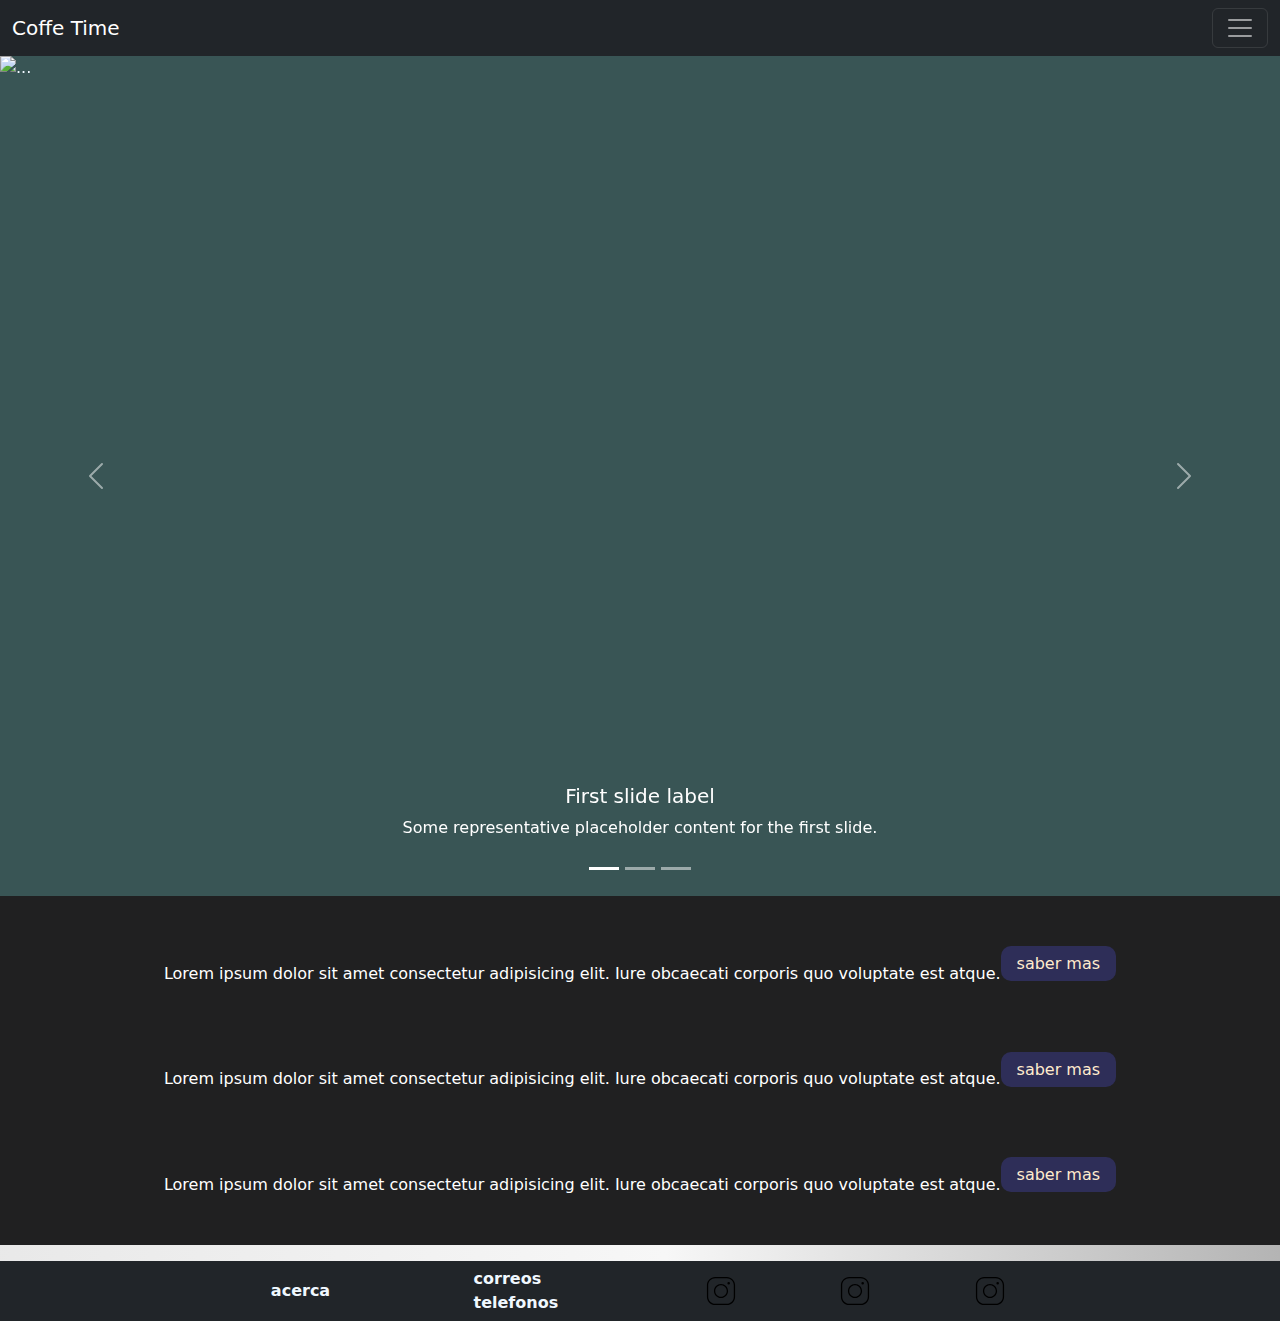
==== index.html @ 0d721674 "primer post pagina evaluación" ====
<!DOCTYPE html>
<html lang="en">
<head>
    <meta charset="UTF-8">
    <meta http-equiv="X-UA-Compatible" content="IE=edge">
    <meta name="viewport" content="width=device-width, initial-scale=1.0">
    <link rel="stylesheet" href="estilos/global.css">
    <link rel="stylesheet" href="estilos/nav.css">
    <link rel="stylesheet" href="estilos/footer.css">
    <link rel="stylesheet" href="estilos/contenido.css">
    <link rel="stylesheet" href="https://cdn.jsdelivr.net/npm/bootstrap@5.2.3/dist/css/bootstrap.min.css">
    <title>Servicio</title>
</head>
<body>
   <div class="contenedor__nav">
    <nav class="navbar navbar-dark bg-dark fixed-top">
      <div class="container-fluid">
        <a class="navbar-brand" href="#">Coffe Time</a>
        <button class="navbar-toggler" type="button" data-bs-toggle="offcanvas" data-bs-target="#offcanvasDarkNavbar" aria-controls="offcanvasDarkNavbar">
          <span class="navbar-toggler-icon"></span>
        </button>
        <div class="offcanvas offcanvas-end text-bg-dark" tabindex="-1" id="offcanvasDarkNavbar" aria-labelledby="offcanvasDarkNavbarLabel">
          <div class="offcanvas-header">
            <h5 class="offcanvas-title" id="offcanvasDarkNavbarLabel">Coffe Time</h5>
            <button type="button" class="btn-close btn-close-white" data-bs-dismiss="offcanvas" aria-label="Close"></button>
          </div>
          <div class="offcanvas-body">
            <ul class="navbar-nav justify-content-end flex-grow-1 pe-3">
              <li class="nav-item">
                <a class="nav-link active" aria-current="page" href="#">Home</a>
              </li>
              <li class="nav-item">
                <a class="nav-link" href="imagenes.html">Imagenes</a>
              </li>
              <li class="nav-item dropdown">
                <a class="nav-link dropdown-toggle" href="#" role="button" data-bs-toggle="dropdown" aria-expanded="false">
                  Mas
                </a>
                <ul class="dropdown-menu dropdown-menu-dark">
                  <li><a class="dropdown-item" href="#">Quienes Somos</a></li>
                  <li><a class="dropdown-item" href="#">Ubicacion</a></li>
                  <li>
                    <hr class="dropdown-divider">
                  </li>
                  <li><a class="dropdown-item" href="contacto.html">Contactanos</a></li>
                </ul>
              </li>
            </ul>
            <form class="d-flex mt-3" role="search">
              <input class="form-control me-2" type="search" placeholder="Search" aria-label="Search">
              <button class="btn btn-success" type="submit">Search</button>
            </form>
          </div>
        </div>
      </div>
    </nav>
    </div> 

    <div class="contenedor__contenido">
       
        <div class="contenido__container">
            <div class="contenido__principal">
                <div id="carouselExampleCaptions" class="carousel slide" data-bs-ride="false">
                    <div class="carousel-indicators">
                      <button type="button" data-bs-target="#carouselExampleCaptions" data-bs-slide-to="0" class="active" aria-current="true" aria-label="Slide 1"></button>
                      <button type="button" data-bs-target="#carouselExampleCaptions" data-bs-slide-to="1" aria-label="Slide 2"></button>
                      <button type="button" data-bs-target="#carouselExampleCaptions" data-bs-slide-to="2" aria-label="Slide 3"></button>
                    </div>
                    <div class="carousel-inner">
                      <div class="carousel-item active">
                        <img src="img/cafe1.jpeg" class="d-block w-100 ajuste" alt="...">
                        <div class="carousel-caption d-none d-md-block">
                          <h5>First slide label</h5>
                          <p>Some representative placeholder content for the first slide.</p>
                        </div>
                      </div>
                      <div class="carousel-item">
                        <img src="img/cafe2.jpeg" class="d-block w-100 ajuste" alt="...">
                        <div class="carousel-caption d-none d-md-block">
                          <h5>Second slide label</h5>
                          <p>Some representative placeholder content for the second slide.</p>
                        </div>
                      </div>
                      <div class="carousel-item">
                        <img src="img/cafe3.jpeg" class="d-block w-100 ajuste" alt="...">
                        <div class="carousel-caption d-none d-md-block">
                          <h5>Third slide label</h5>
                          <p>Some representative placeholder content for the third slide.</p>
                        </div>
                      </div>
                    </div>
                    <button class="carousel-control-prev" type="button" data-bs-target="#carouselExampleCaptions" data-bs-slide="prev">
                      <span class="carousel-control-prev-icon" aria-hidden="true"></span>
                      <span class="visually-hidden">Previous</span>
                    </button>
                    <button class="carousel-control-next" type="button" data-bs-target="#carouselExampleCaptions" data-bs-slide="next">
                      <span class="carousel-control-next-icon" aria-hidden="true"></span>
                      <span class="visually-hidden">Next</span>
                    </button>
                  </div>
            </div>
           
            <div class="contenido__cards">
                <div class="tarjeta">
                    <div class="contenedor__imagen"><img class="imagen__tarjeta" src="img/cafe1.jpeg" alt=""></div>
                    <div class="contenedor__parrafo"><p>Lorem ipsum dolor sit amet consectetur adipisicing elit.
                        
                         Iure obcaecati corporis quo voluptate est atque.</p></div>
                    <div class="contenedor__link"><a href="#">saber mas</a></div>
                </div>
                <div class="tarjeta">
                    <div class="contenedor__imagen"><img class="imagen__tarjeta" src="img/cafe1.jpeg" alt=""></div>
                    <div class="contenedor__parrafo"><p>Lorem ipsum dolor sit amet consectetur adipisicing elit.
                        
                         Iure obcaecati corporis quo voluptate est atque.</p></div>
                    <div class="contenedor__link"><a href="#">saber mas</a></div>
                </div>
                <div class="tarjeta">
                    <div class="contenedor__imagen"><img class="imagen__tarjeta" src="img/cafe1.jpeg" alt=""></div>
                    <div class="contenedor__parrafo"><p>Lorem ipsum dolor sit amet consectetur adipisicing elit.
                        
                         Iure obcaecati corporis quo voluptate est atque.</p></div>
                    <div class="contenedor__link"><a href="#">saber mas</a></div>
                </div>
                

            </div>
                
            
        </div>
    </div>

    
    <div class="contenedor__footer">
        <footer class="footer__container">
            <div class="footer__item">acerca</div>
            <div class="footer__item">
                <div>correos</div>
                <div>telefonos</div>
            </div>
            <div class="footer__item footer__rrss">
                <div class="contenedor__rrss">
                    <a href="#">
                        <img class="icono__rrss" src="img/icons8-instagram-ios-16/icons8-instagram-100.svg" alt="">
                    </a>
                </div>
                
                <div class="contenedor__rrss">
                    <a href="#">
                        <img class="icono__rrss" src="img/icons8-instagram-ios-16/icons8-instagram-100.svg" alt="">
                    </a>
                </div>
                
                <div class="contenedor__rrss">
                    <a href="#">
                        <img class="icono__rrss" src="img/icons8-instagram-ios-16/icons8-instagram-100.svg" alt="">
                    </a>
                </div>
                
            </div>
                
            
                
        </footer>
    </div>
    <script src="https://cdn.jsdelivr.net/npm/bootstrap@5.2.3/dist/js/bootstrap.bundle.min.js"></script>
</body>
</html>
---- estilos/global.css ----
*{
    margin: 0;
    padding: 0;
    box-sizing: border-box;
}

body{
    background: rgb(232,232,232);
background: linear-gradient(90deg, rgba(232,232,232,0.9697128851540616) 0%, rgba(247,247,247,1) 52%, rgba(180,180,180,1) 100%);
}
---- estilos/nav.css ----
:root{
    --color-fondo:rgba(77, 52, 2, 0.977);
}

.contenedor__nav{
    position: fixed;
    z-index: 100000;
    width: 100%;
    background-color:rgb(255, 255, 255);
    display: flex;
    align-items: center;
    justify-content: center;
}

.nav__container{
    width: 100%;
    max-width: 1025px;
    height: 60px;
    display: flex;
    justify-content: space-evenly;
    align-items: center;    
    background-color:var(--color-fondo);

}

.nav__item{
    font-weight: 600;
    color: #ffffff;
}

.logo{
    width: 2rem;
}
---- estilos/footer.css ----
:root{
    --color-fondo:#212529;
}

.contenedor__footer{
    width: 100%;
    background-color:#212529;
    display: flex;
    align-items: center;
    justify-content: center;
    margin-top: 1rem;
}

.footer__container{
    width: 100%;
    max-width: 1025px;
    height: 60px;
    display: flex;
    justify-content: space-evenly;
    align-items: center;    
    background-color: var(--color-fondo);
}

.footer__item{
    font-weight: bold;
    color: aliceblue;
}
---- estilos/contenido.css ----
.contenedor__contenido{
    width: 100%;
    background-color:rgb(255, 255, 255);
    display: flex;
    align-items: center;
    justify-content: center;
}

.contenido__container{
    margin-top: 56px;
    width: 100%;
    max-width: 1425px;
    display: flex;
    flex-wrap: wrap;    
    background-color: rgb(32, 32, 33);
    color: aliceblue;
}

.contenido__principal{
    width: 100%;
    height: calc(100vh - 60px);
    
    background-color: rgb(57, 85, 85);
    
}

.ajuste{
    height: calc(100vh - 60px);
    object-fit: cover;
}

.contenedor__input{
    margin-top: 1rem;
    display: flex;
    flex-wrap: wrap;
    justify-content: center;
}

.label{
    width: 80%;
    text-align: center;
}

.input{
    width: 80%;
    padding: 0.2rem;
    margin-top: 1rem;
}

.textarea{
    width: 80%;
    height: 200px;
}

.contenedor__boton{
    margin-bottom: 1rem;
}

.boton{
    width: 60%;
    border: none;
    border-radius: 15px;
    padding: 0.3rem 0;
}

.contenido__cards{
    margin-top: 1rem;
    margin-bottom: 1rem;
    width: 100%;
    display: flex;
    flex-wrap: wrap;
    justify-content: center;
}

.tarjeta{
    margin: 1rem 0;
    width: 80%;
    color: rgb(255, 255, 255);
    text-align: center;
    display: flex;
    flex-wrap: wrap;
    justify-content: center;
}

.contenedor__imagen{
    width: 90%;
}

.imagen__tarjeta{
    width: 100%;
    border-radius: 15px;
}

.contenedor__parrafo{
    margin-top: 0.6rem;
    text-align: justify;
}


.contenedor__link a{
    text-decoration: none;
    color: blanchedalmond;
    padding: 0.5rem 1rem;
    border-radius: 10px;
    background-color: rgb(46, 46, 88);
}

.footer__rrss{
    width: 30%;
    display: flex;
    justify-content: space-between;
    align-items: start;
}

.contenedor__rrss{
    
    margin: 0 0.2rem;
}

.icono__rrss{
    height: 2rem;
    color: #ffffff;
}

@media (min-width: 1439px) {
    .contenido__cards{
        margin-top: 1rem;
        margin-bottom: 1rem;
        width: 100%;
        display: flex;
        flex-wrap: nowrap;
        justify-content: center;
    }
    
    .tarjeta{
        margin: 1rem;
        width: 70%;
        color: rgb(255, 255, 255);
        text-align: center;
        display: flex;
        flex-wrap: wrap;
        justify-content: center;
    }
    
    .contenedor__imagen{
        width: 90%;
    }
    
    .imagen__tarjeta{
        width: 100%;
        border-radius: 15px;
    }
    
    .contenedor__parrafo{
        margin-top: 0.6rem;
        text-align: justify;
    }
    
    
    .contenedor__link a{
        text-decoration: none;
        color: blanchedalmond;
        padding: 0.5rem 1rem;
        border-radius: 10px;
        background-color: rgb(46, 46, 88);
    }
  }
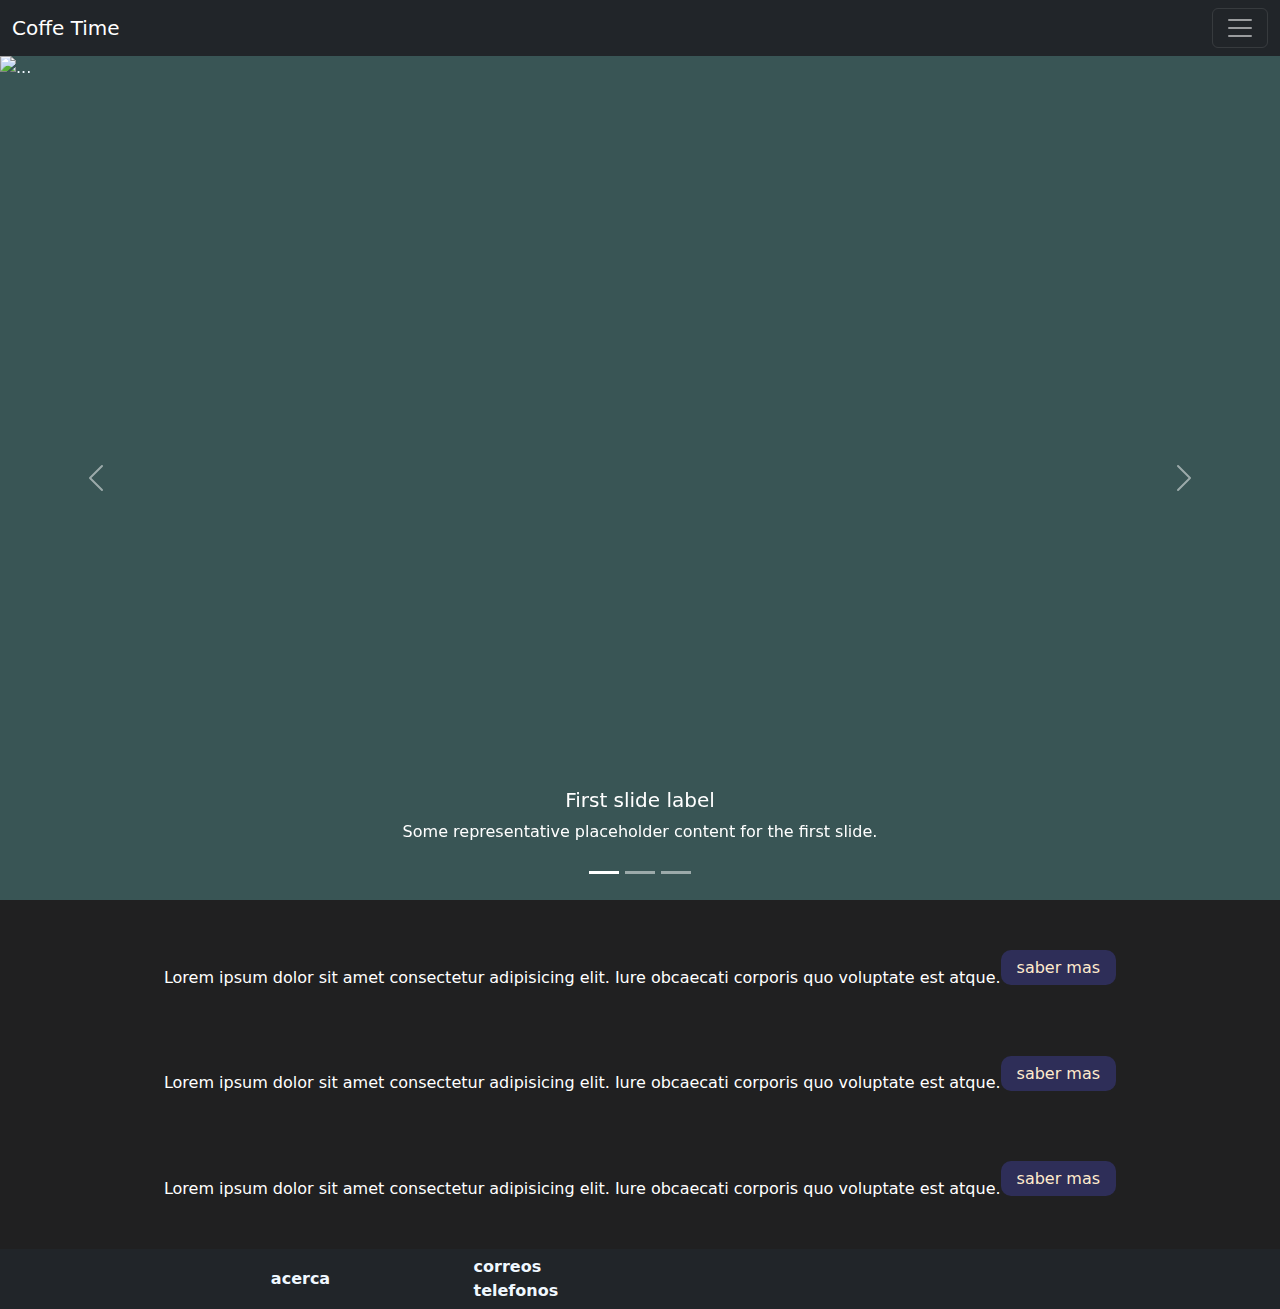
==== commit 64cf46fb: "Add files via upload" ====
--- a/index.html
+++ b/index.html
@@ -141,19 +141,19 @@
             <div class="footer__item footer__rrss">
                 <div class="contenedor__rrss">
                     <a href="#">
-                        <img class="icono__rrss" src="img/icons8-instagram-ios-16/icons8-instagram-100.svg" alt="">
+                        <i class="fa-brands fa-instagram"></i>
                     </a>
                 </div>
                 
                 <div class="contenedor__rrss">
                     <a href="#">
-                        <img class="icono__rrss" src="img/icons8-instagram-ios-16/icons8-instagram-100.svg" alt="">
+                      <i class="fa-brands fa-twitter"></i>
                     </a>
                 </div>
                 
                 <div class="contenedor__rrss">
                     <a href="#">
-                        <img class="icono__rrss" src="img/icons8-instagram-ios-16/icons8-instagram-100.svg" alt="">
+                      <i class="fa-brands fa-youtube"></i>
                     </a>
                 </div>
                 
@@ -163,6 +163,7 @@
                 
         </footer>
     </div>
+    <script src="https://kit.fontawesome.com/75b0463db3.js" crossorigin="anonymous"></script>
     <script src="https://cdn.jsdelivr.net/npm/bootstrap@5.2.3/dist/js/bootstrap.bundle.min.js"></script>
 </body>
 </html>--- a/estilos/footer.css
+++ b/estilos/footer.css
@@ -8,7 +8,7 @@
     display: flex;
     align-items: center;
     justify-content: center;
-    margin-top: 1rem;
+    
 }
 
 .footer__container{
@@ -24,4 +24,21 @@
 .footer__item{
     font-weight: bold;
     color: aliceblue;
+}
+
+.footer__rrss{
+    width: 30%;
+    display: flex;
+    justify-content: space-between;
+    align-items: start;
+}
+
+.contenedor__rrss{
+    
+    margin: 0 0.2rem;
+}
+
+.icono__rrss{
+    height: 2rem;
+    color: #ffffff;
 }--- a/estilos/contenido.css
+++ b/estilos/contenido.css
@@ -18,14 +18,14 @@
 
 .contenido__principal{
     width: 100%;
-    height: calc(100vh - 60px);
+    height: calc(100vh - 56px);
     
     background-color: rgb(57, 85, 85);
     
 }
 
 .ajuste{
-    height: calc(100vh - 60px);
+    height: calc(100vh - 56px);
     object-fit: cover;
 }
 
@@ -47,9 +47,10 @@
     margin-top: 1rem;
 }
 
-.textarea{
+.areatexto{
     width: 80%;
-    height: 200px;
+    height: 100px;
+    resize:none
 }
 
 .contenedor__boton{
@@ -105,22 +106,7 @@
     background-color: rgb(46, 46, 88);
 }
 
-.footer__rrss{
-    width: 30%;
-    display: flex;
-    justify-content: space-between;
-    align-items: start;
-}
 
-.contenedor__rrss{
-    
-    margin: 0 0.2rem;
-}
-
-.icono__rrss{
-    height: 2rem;
-    color: #ffffff;
-}
 
 @media (min-width: 1439px) {
     .contenido__cards{
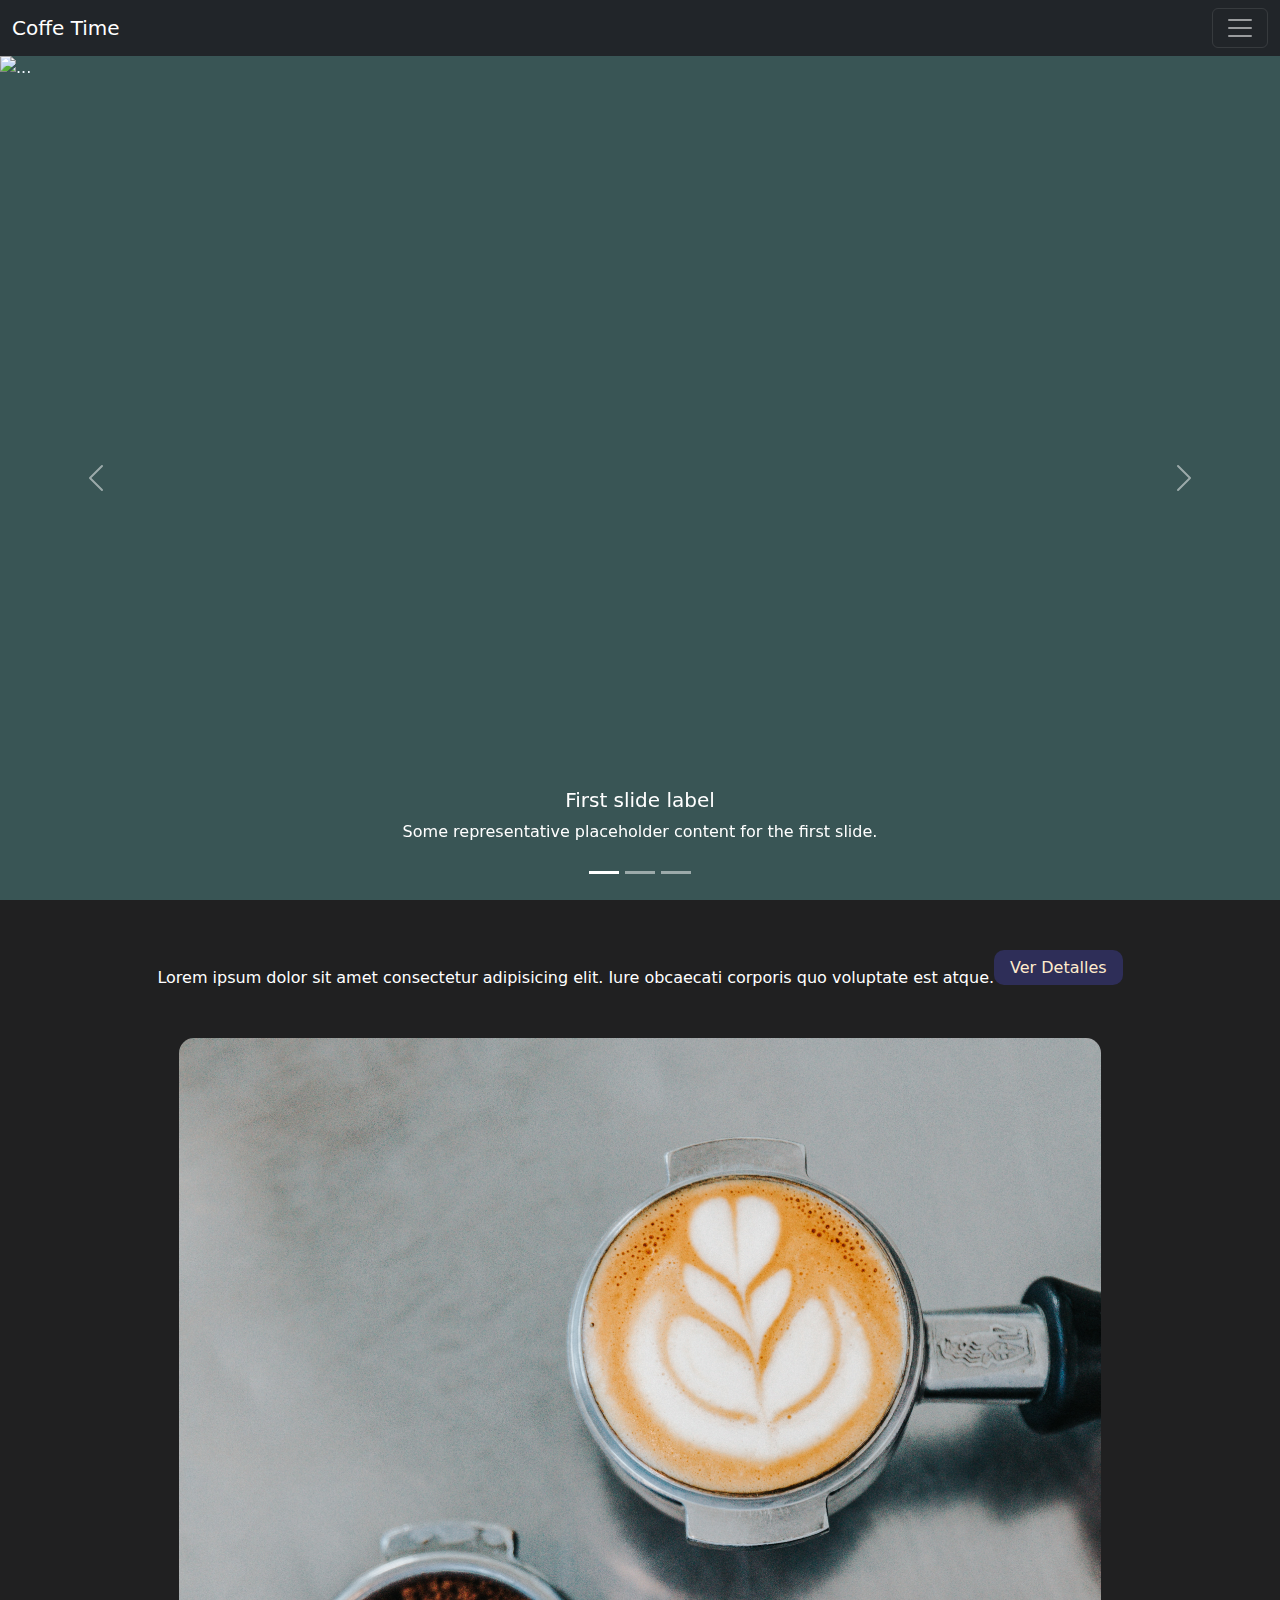
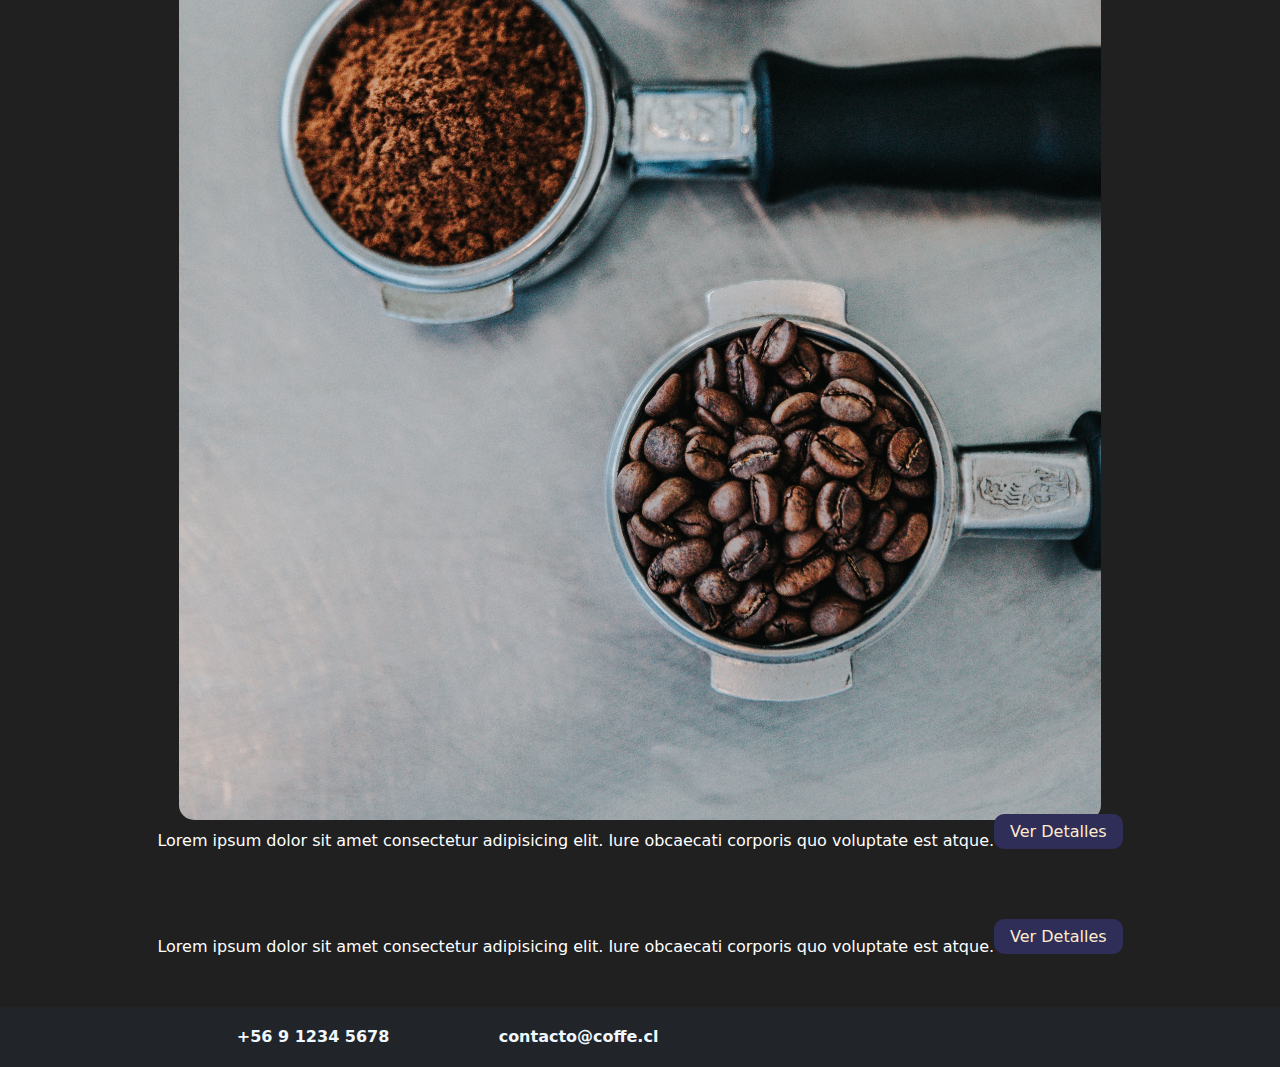
==== commit d9b45776: "Add files via upload" ====
--- a/index.html
+++ b/index.html
@@ -46,10 +46,6 @@
                 </ul>
               </li>
             </ul>
-            <form class="d-flex mt-3" role="search">
-              <input class="form-control me-2" type="search" placeholder="Search" aria-label="Search">
-              <button class="btn btn-success" type="submit">Search</button>
-            </form>
           </div>
         </div>
       </div>
@@ -106,21 +102,21 @@
                     <div class="contenedor__parrafo"><p>Lorem ipsum dolor sit amet consectetur adipisicing elit.
                         
                          Iure obcaecati corporis quo voluptate est atque.</p></div>
-                    <div class="contenedor__link"><a href="#">saber mas</a></div>
+                    <div class="contenedor__link"><a href="detalle.html">Ver Detalles</a></div>
                 </div>
                 <div class="tarjeta">
-                    <div class="contenedor__imagen"><img class="imagen__tarjeta" src="img/cafe1.jpeg" alt=""></div>
+                    <div class="contenedor__imagen"><img class="imagen__tarjeta" src="img/cafe2.jpeg" alt=""></div>
                     <div class="contenedor__parrafo"><p>Lorem ipsum dolor sit amet consectetur adipisicing elit.
                         
                          Iure obcaecati corporis quo voluptate est atque.</p></div>
-                    <div class="contenedor__link"><a href="#">saber mas</a></div>
+                    <div class="contenedor__link"><a href="detalle.html">Ver Detalles</a></div>
                 </div>
                 <div class="tarjeta">
-                    <div class="contenedor__imagen"><img class="imagen__tarjeta" src="img/cafe1.jpeg" alt=""></div>
+                    <div class="contenedor__imagen"><img class="imagen__tarjeta" src="img/cafe3.jpeg" alt=""></div>
                     <div class="contenedor__parrafo"><p>Lorem ipsum dolor sit amet consectetur adipisicing elit.
                         
                          Iure obcaecati corporis quo voluptate est atque.</p></div>
-                    <div class="contenedor__link"><a href="#">saber mas</a></div>
+                    <div class="contenedor__link"><a href="detalle.html">Ver Detalles</a></div>
                 </div>
                 
 
@@ -133,10 +129,9 @@
     
     <div class="contenedor__footer">
         <footer class="footer__container">
-            <div class="footer__item">acerca</div>
-            <div class="footer__item">
-                <div>correos</div>
-                <div>telefonos</div>
+            <div class="footer__item"><i class="fa-brands fa-whatsapp"></i>+56 9 1234 5678</div>
+            <div class="footer__item"><i class="fa-solid fa-envelope"></i>contacto@coffe.cl
+                
             </div>
             <div class="footer__item footer__rrss">
                 <div class="contenedor__rrss">
--- a/estilos/footer.css
+++ b/estilos/footer.css
@@ -24,6 +24,11 @@
 .footer__item{
     font-weight: bold;
     color: aliceblue;
+    
+}
+
+.footer__item i{
+    margin-right: 1rem;
 }
 
 .footer__rrss{
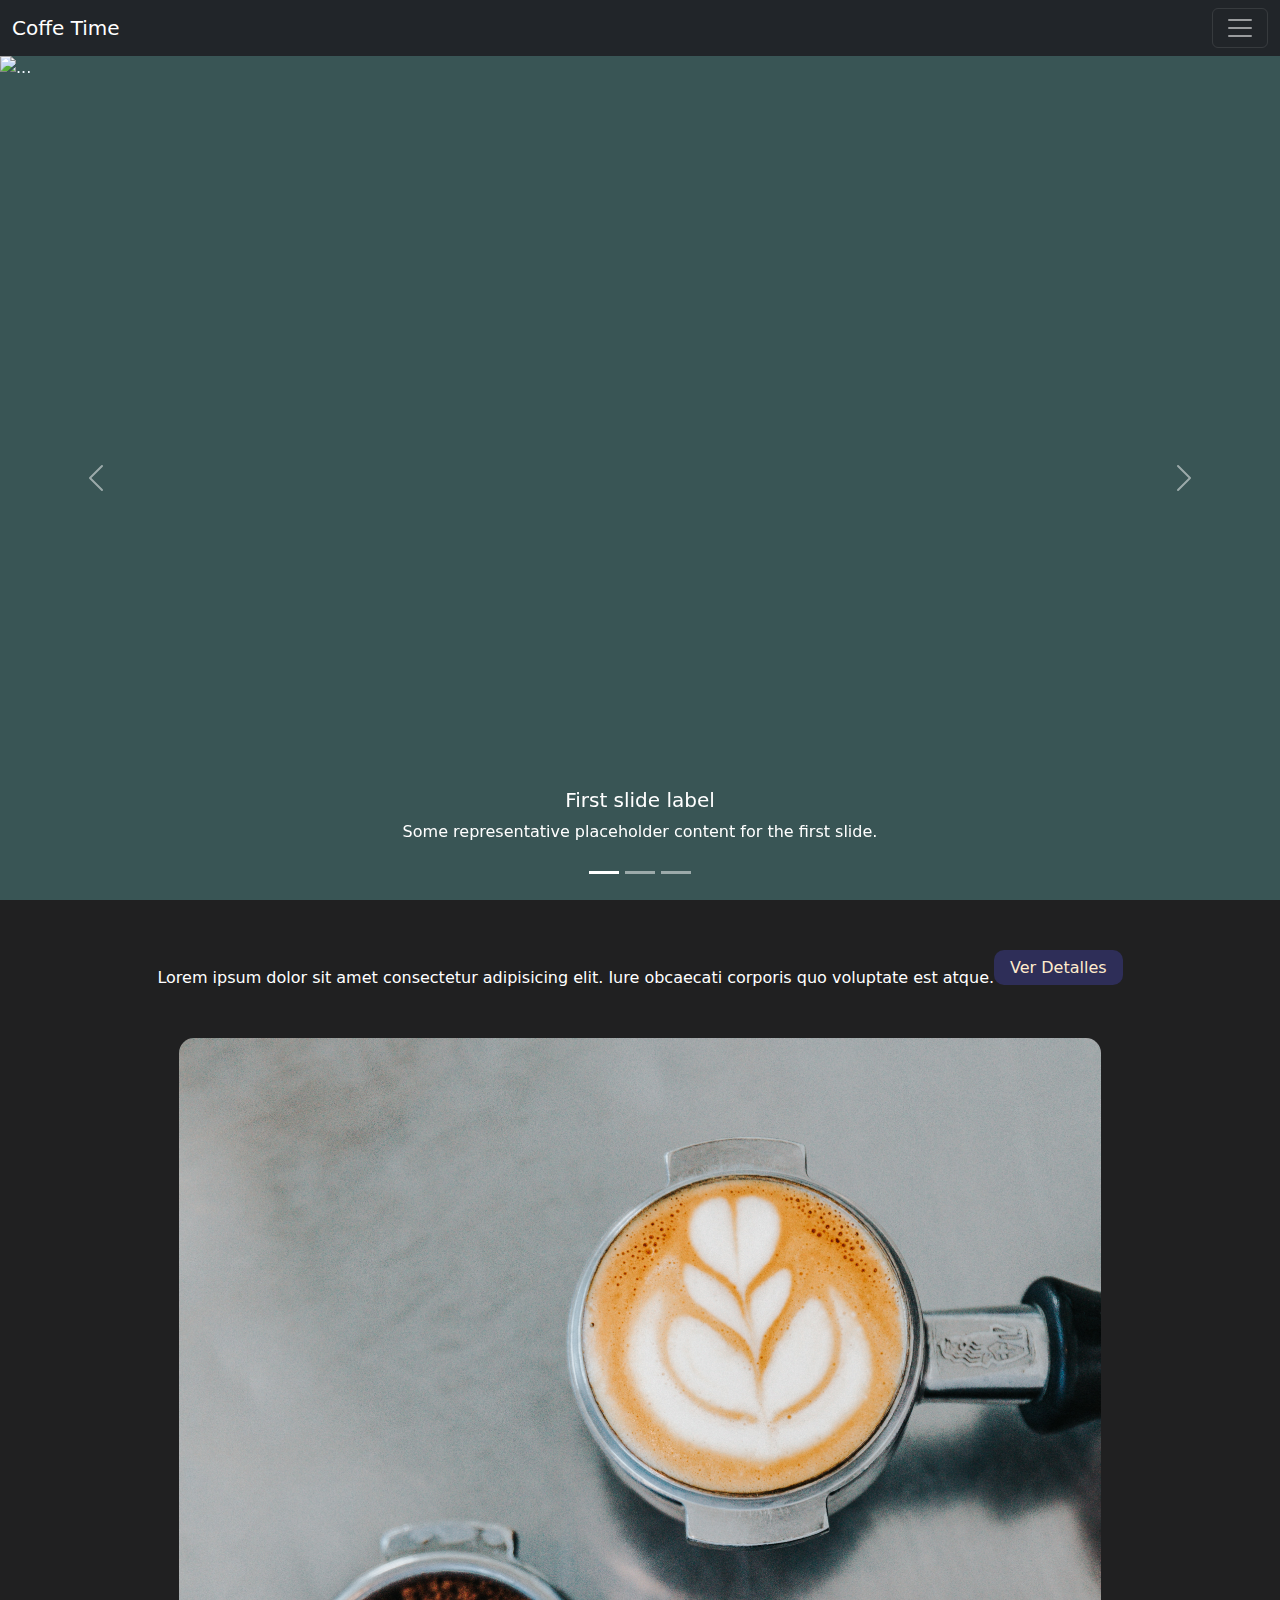
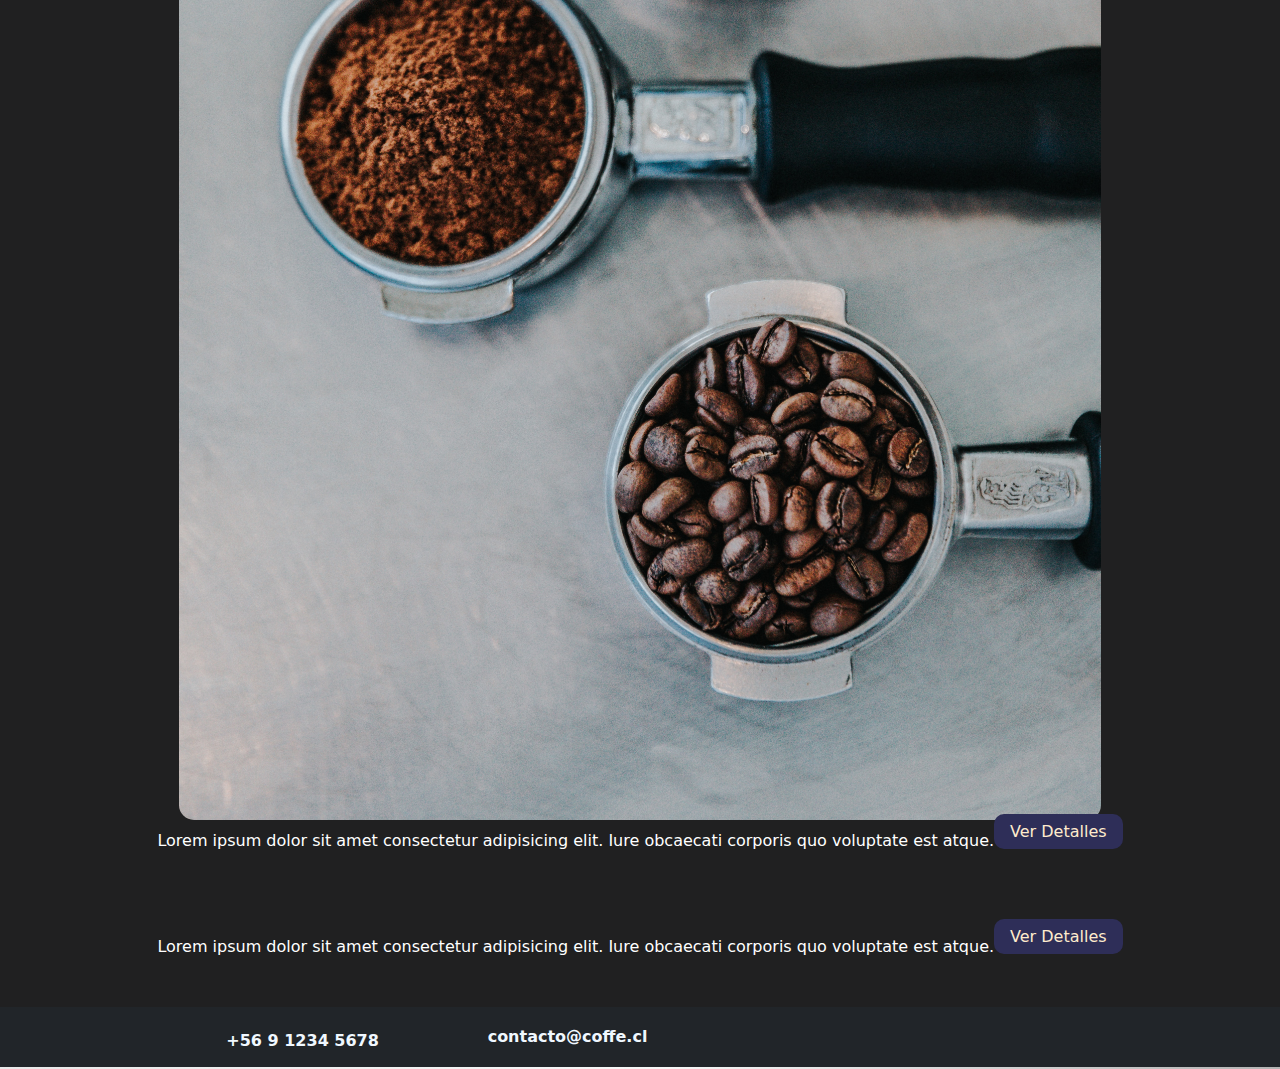
==== commit 7f38f1f1: "Add files via upload" ====
--- a/index.html
+++ b/index.html
@@ -129,7 +129,7 @@
     
     <div class="contenedor__footer">
         <footer class="footer__container">
-            <div class="footer__item"><i class="fa-brands fa-whatsapp"></i>+56 9 1234 5678</div>
+            <div class="footer__item"><i class="fa-brands fa-whatsapp"></i><p class="numero">+56 9 1234 5678</p></div>
             <div class="footer__item"><i class="fa-solid fa-envelope"></i>contacto@coffe.cl
                 
             </div>
--- a/estilos/footer.css
+++ b/estilos/footer.css
@@ -28,7 +28,7 @@
 }
 
 .footer__item i{
-    margin-right: 1rem;
+    margin-right: 10px;
 }
 
 .footer__rrss{
@@ -46,4 +46,4 @@
 .icono__rrss{
     height: 2rem;
     color: #ffffff;
-}+}
